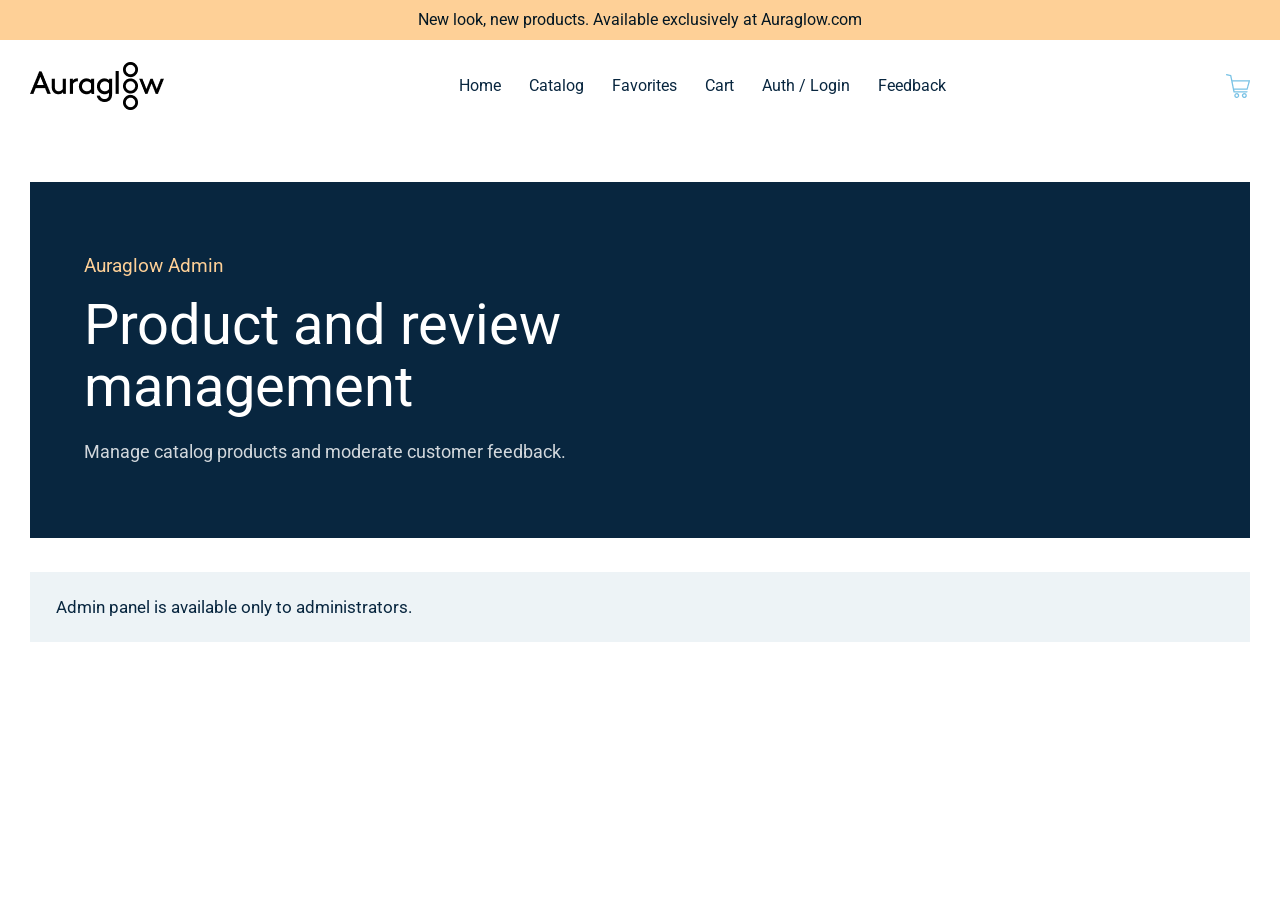
==== lab3/desktop/admin.html @ 8abba8d0 "feat: add auth, feedback and admin panel" ====
<!doctype html>
<html lang="en">
  <head>
    <meta charset="UTF-8" />
    <meta name="viewport" content="width=device-width, initial-scale=1.0" />
    <title>Auraglow Admin</title>
    <link
      href="https://fonts.googleapis.com/css2?family=Roboto:wght@100;300;400;500&display=swap"
      rel="stylesheet"
    />
    <link rel="stylesheet" href="css/style.css" />
    <link rel="stylesheet" href="css/catalog.css" />
    <script src="js/session.js" defer></script>
    <script src="js/admin.js" defer></script>
  </head>

  <body>
    <div class="catalog-page">
      <div class="catalog-top">
        <p class="catalog-top__text">
          New look, new products. Available exclusively at Auraglow.com
        </p>
      </div>

      <header class="catalog-header">
        <a
          href="index.html"
          class="catalog-header__logo"
          aria-label="Auraglow home"
        >
          <img
            src="../assets/images/logo.png"
            alt="Auraglow"
            class="catalog-header__logo-text"
          />
          <img
            src="../assets/images/logo-icon.png"
            alt=""
            class="catalog-header__logo-icon"
          />
        </a>

        <nav class="catalog-nav" aria-label="Main navigation">
          <a href="index.html" class="catalog-nav__link">Home</a>
          <a href="catalog.html" class="catalog-nav__link">Catalog</a>
          <a href="favorites.html" class="catalog-nav__link">Favorites</a>
          <a href="cart.html" class="catalog-nav__link">Cart</a>
          <a href="auth.html" class="catalog-nav__link" data-auth-link
            >Auth / Login</a
          >
          <a href="feedback.html" class="catalog-nav__link">Feedback</a>
          <a href="admin.html" class="catalog-nav__link" data-admin-link hidden
            >Admin</a
          >
          <button
            class="catalog-nav__link catalog-nav__button"
            type="button"
            data-logout-button
            hidden
          >
            Logout
          </button>
        </nav>

        <a href="cart.html" class="catalog-header__cart" aria-label="Cart">
          <img src="../assets/images/cart-icon.png" alt="" />
        </a>
      </header>

      <main class="catalog-main">
        <section class="catalog-hero">
          <p class="catalog-hero__subtitle">Auraglow Admin</p>
          <h1 class="catalog-hero__title">Product and review management</h1>
          <p class="catalog-hero__text">
            Manage catalog products and moderate customer feedback.
          </p>
        </section>

        <section
          class="auth-status"
          id="adminAccessMessage"
          aria-live="polite"
        ></section>

        <div id="adminContent" hidden>
          <section class="forms-layout" aria-label="Product management">
            <form class="form-panel" id="addProductForm" novalidate>
              <div class="form-panel__header">
                <p class="catalog-hero__subtitle">Products</p>
                <h2 class="form-panel__title">Add product</h2>
              </div>

              <div class="form-grid">
                <label class="form-field form-field--required">
                  <span>Title</span>
                  <input id="addTitle" type="text" />
                  <small class="form-error" data-error-for="addTitle"></small>
                </label>
                <label class="form-field form-field--required">
                  <span>Category</span>
                  <input id="addCategory" type="text" />
                  <small
                    class="form-error"
                    data-error-for="addCategory"
                  ></small>
                </label>
                <label class="form-field form-field--required">
                  <span>Price</span>
                  <input id="addPrice" type="number" min="1" step="1" />
                  <small class="form-error" data-error-for="addPrice"></small>
                </label>
                <label class="form-field form-field--required">
                  <span>Rating</span>
                  <input
                    id="addRating"
                    type="number"
                    min="0"
                    max="5"
                    step="0.1"
                  />
                  <small class="form-error" data-error-for="addRating"></small>
                </label>
              </div>

              <label class="form-field form-field--required">
                <span>Image path</span>
                <input
                  id="addImage"
                  type="text"
                  placeholder="../assets/product/product-kit.png"
                />
                <small class="form-error" data-error-for="addImage"></small>
              </label>

              <label class="form-field form-field--required">
                <span>Description</span>
                <textarea id="addDescription" rows="4"></textarea>
                <small
                  class="form-error"
                  data-error-for="addDescription"
                ></small>
              </label>

              <div class="inline-options">
                <label
                  ><input id="addInStock" type="checkbox" checked /> In
                  stock</label
                >
                <label
                  ><input id="addIsPopular" type="checkbox" /> Popular</label
                >
              </div>

              <button
                class="catalog-card__button form-submit"
                id="addProductButton"
                type="submit"
                disabled
              >
                Add product
              </button>
              <p
                class="form-message"
                id="addProductMessage"
                aria-live="polite"
              ></p>
            </form>

            <form class="form-panel" id="editProductForm" novalidate>
              <div class="form-panel__header">
                <p class="catalog-hero__subtitle">Products</p>
                <h2 class="form-panel__title">Edit product</h2>
              </div>

              <label class="form-field form-field--required">
                <span>Product</span>
                <select id="editProductSelect">
                  <option value="">Choose product</option>
                </select>
                <small
                  class="form-error"
                  data-error-for="editProductSelect"
                ></small>
              </label>

              <div class="form-grid">
                <label class="form-field form-field--required">
                  <span>Title</span>
                  <input id="editTitle" type="text" />
                  <small class="form-error" data-error-for="editTitle"></small>
                </label>
                <label class="form-field form-field--required">
                  <span>Category</span>
                  <input id="editCategory" type="text" />
                  <small
                    class="form-error"
                    data-error-for="editCategory"
                  ></small>
                </label>
                <label class="form-field form-field--required">
                  <span>Price</span>
                  <input id="editPrice" type="number" min="1" step="1" />
                  <small class="form-error" data-error-for="editPrice"></small>
                </label>
                <label class="form-field form-field--required">
                  <span>Rating</span>
                  <input
                    id="editRating"
                    type="number"
                    min="0"
                    max="5"
                    step="0.1"
                  />
                  <small class="form-error" data-error-for="editRating"></small>
                </label>
              </div>

              <label class="form-field form-field--required">
                <span>Image path</span>
                <input id="editImage" type="text" />
                <small class="form-error" data-error-for="editImage"></small>
              </label>

              <label class="form-field form-field--required">
                <span>Description</span>
                <textarea id="editDescription" rows="4"></textarea>
                <small
                  class="form-error"
                  data-error-for="editDescription"
                ></small>
              </label>

              <div class="inline-options">
                <label
                  ><input id="editInStock" type="checkbox" /> In stock</label
                >
                <label
                  ><input id="editIsPopular" type="checkbox" /> Popular</label
                >
              </div>

              <button
                class="catalog-card__button form-submit"
                id="editProductButton"
                type="submit"
                disabled
              >
                Save product
              </button>
              <p
                class="form-message"
                id="editProductMessage"
                aria-live="polite"
              ></p>
            </form>
          </section>

          <section class="forms-layout forms-layout--single">
            <form class="form-panel" id="deleteProductForm" novalidate>
              <div class="form-panel__header">
                <p class="catalog-hero__subtitle">Products</p>
                <h2 class="form-panel__title">Delete product</h2>
              </div>

              <label class="form-field form-field--required">
                <span>Product</span>
                <select id="deleteProductSelect">
                  <option value="">Choose product</option>
                </select>
                <small
                  class="form-error"
                  data-error-for="deleteProductSelect"
                ></small>
              </label>

              <button
                class="catalog-card__button form-submit"
                id="deleteProductButton"
                type="submit"
                disabled
              >
                Delete product
              </button>
              <p
                class="form-message"
                id="deleteProductMessage"
                aria-live="polite"
              ></p>
            </form>

            <section class="form-panel" aria-label="Review moderation">
              <div class="form-panel__header">
                <p class="catalog-hero__subtitle">Feedback</p>
                <h2 class="form-panel__title">Moderate reviews</h2>
              </div>

              <div class="form-grid">
                <label class="form-field">
                  <span>By product</span>
                  <select id="reviewProductFilter">
                    <option value="">All products</option>
                  </select>
                </label>
                <label class="form-field">
                  <span>By user</span>
                  <select id="reviewUserFilter">
                    <option value="">All users</option>
                  </select>
                </label>
              </div>

              <div class="review-list" id="adminReviewList"></div>
            </section>
          </section>
        </div>
      </main>
    </div>
  </body>
</html>
---- lab3/desktop/css/style.css ----
*,
*::before,
*::after {
  margin: 0;
  padding: 0;
  box-sizing: border-box;
}

body {
  background-color: #ffffff;
  font-family: "Roboto", Arial, sans-serif;
}

img {
  display: block;
  max-width: 100%;
}

a {
  text-decoration: none;
  color: inherit;
}

@keyframes fade-in-up {
  from {
    opacity: 0;
    transform: translateY(calc(var(--animation-base-y, 0px) + 18px));
  }

  to {
    opacity: 1;
    transform: translateY(var(--animation-base-y, 0px));
  }
}

@keyframes float {
  0% {
    transform: translateY(0);
  }

  50% {
    transform: translateY(-6px);
  }

  100% {
    transform: translateY(0);
  }
}

@keyframes pulse {
  0% {
    transform: translateY(35px) scale(1);
  }

  50% {
    transform: translateY(35px) scale(1.04);
  }

  100% {
    transform: translateY(35px) scale(1);
  }
}

@keyframes shine {
  0% {
    left: -80px;
  }

  100% {
    left: 100%;
  }
}

@keyframes review-float {
  0% {
    transform: translate(-44px, 8px);
  }

  50% {
    transform: translate(-44px, 0);
  }

  100% {
    transform: translate(-44px, 8px);
  }
}

button {
  border: none;
  background: none;
  font: inherit;
  cursor: pointer;
}

.page {
  width: 1440px;
  margin: 0 auto;
}

/* Верхняя плашка */
.top-banner {
  height: 40px;
  background-color: #fed097;

  display: grid;
  grid-template-columns: 1fr 460px 1fr;
  align-items: center;
}

.top-banner__text {
  grid-column: 2;

  width: 460px;
  font-size: 16px;
  line-height: 24px;
  text-align: center;
  color: #031622;
}

.top-banner__close {
  grid-column: 3;
  justify-self: end;

  width: 10px;
  height: 10px;
  margin-right: 18px;

  display: flex;
  align-items: center;
  justify-content: center;
}

.top-banner__close img {
  width: 10px;
  height: 10px;
}

.hero-area {
  width: 1440px;
  height: 711px;
  background-image: url("../../assets/images/hero-bg.jpg");
  background-repeat: no-repeat;
  background-size: 1440px auto;
  background-position: center -47px;
  color: #ffffff;
  overflow: hidden;
}

.header {
  width: 1440px;
  height: 68px;
}

.header__row {
  height: 68px;
  padding: 14px 22px 0 50px;

  display: grid;
  grid-template-columns: 134px 1fr 24px;
  align-items: center;
}

.header__logo {
  margin-left: 20px;
  margin-top: -2px;
  width: 149px;
  height: 48px;

  display: grid;
  grid-template-columns: 134px 15px;
  align-items: center;

  transition:
    transform 0.3s ease,
    filter 0.3s ease;
}

.header__logo-text {
  width: 134px;
  height: 31px;
  object-fit: contain;
}

.header__logo-icon {
  width: 15px;
  height: 48px;
  object-fit: contain;
  margin-left: -41px;
}

.nav {
  display: flex;
  align-items: center;
  gap: 24px;

  margin-top: -11px;
  margin-left: 180px;
}

.nav__link {
  position: relative;

  font-family: Arial, sans-serif;
  font-size: 16px;
  line-height: 16px;
  font-weight: 300;
  color: #ffffff;
  white-space: nowrap;

  transition: opacity 0.3s ease;
}

.nav__button {
  padding: 0;
  background: none;
}

.nav__link::after {
  content: "";
  position: absolute;
  right: 0;
  bottom: -7px;
  left: 0;
  height: 1px;
  background-color: currentColor;
  transform: scaleX(0);
  transform-origin: left;
  transition: transform 0.3s ease;
}

.cart {
  justify-self: end;

  width: 24px;
  height: 24px;

  display: flex;
  align-items: center;
  justify-content: center;

  margin-top: -11px;
  margin-right: 59px;

  transition:
    transform 0.3s ease,
    opacity 0.3s ease;
}

.cart img {
  width: 24px;
  height: 24px;
  object-fit: contain;
  display: block;
}

.main {
  width: 1440px;
}

.hero {
  height: 684px;
  padding: 0 50px 55px 50px;

  display: flex;
  align-items: flex-end;
}

.hero__content {
  display: flex;
  flex-direction: column;
  align-items: flex-start;

  width: 418px;
  margin-left: 20px;
  margin-bottom: 70px;
}

.hero__title {
  font-family: "Roboto", sans-serif;
  width: 423px;
  font-size: 83px;
  line-height: 80px;
  font-weight: 400;
  letter-spacing: 0;
  color: #ffffff;
  transform: translateY(2px);
  margin-bottom: 0;

  --animation-base-y: 2px;

  animation: fade-in-up 0.7s ease both;
}

.hero__button {
  display: inline-flex;
  align-items: center;
  justify-content: center;

  width: 170px;
  height: 54px;
  margin-top: 30px;
  transform: translateY(35px);
  padding: 0;

  border-radius: 27px;
  background-color: #225b93;

  font-size: 16px;
  line-height: 24px;
  font-weight: 300;
  color: #ffffff;

  transition:
    transform 0.3s ease,
    background-color 0.3s ease,
    box-shadow 0.3s ease,
    filter 0.3s ease;

  animation: pulse 1s ease-in-out infinite;
}

/* О компании, синий фон */
.about {
  width: 1440px;
  height: 519px;
  background-color: #08263f;
  padding-top: 141px;
}

.about__content {
  width: 850px;
  margin: 0 auto;
  text-align: center;
}

.about__subtitle {
  margin: 0 auto 11px;
  text-align: center;

  font-family: "Roboto", sans-serif;
  font-size: 19px;
  line-height: 30px;
  font-weight: 300;
  color: #fed097;

  transform: translateY(-1px);
}

/* Основной белый текст */
.about__title {
  width: 831px;
  margin: 0 auto;

  font-family: "Roboto", sans-serif;
  font-size: 36px;
  line-height: 46px;
  font-weight: 400;
  letter-spacing: 0;
  color: #ffffff;

  transform: translateY(19px);

  --animation-base-y: 19px;

  animation: fade-in-up 0.75s ease 0.12s both;
}

/* Блок преимуществ */
.promises {
  width: 1440px;
  height: 432px;
  margin: 0 auto;
  background-color: #edf3f6;

  display: grid;
  grid-template-columns: 70px 1300px 70px;
  grid-template-rows: 71px 40px 47px 232px 42px;
}

.promises__title {
  grid-column: 2;
  grid-row: 2;
  justify-self: center;
  align-self: start;

  width: 325px;
  height: 40px;
  margin: 0;

  font-family: "Roboto", sans-serif;
  font-size: 36px;
  line-height: 40px;
  font-weight: 400;
  text-align: center;
  color: #031622;

  transform: translateY(-1px);
}

.promises__grid {
  grid-column: 2;
  grid-row: 4;

  width: 1300px;
  height: 232px;

  display: grid;
  grid-template-columns: repeat(4, 310px);
  column-gap: 15px;
}

.promises__card {
  width: 310px;
  height: 232px;

  display: grid;
  grid-template-columns: 15.5px 279px 15.5px;
  grid-template-rows: 38px 24px 26px 20px 72px 52px;

  text-align: center;

  transition:
    transform 0.3s ease,
    box-shadow 0.3s ease;
}

.promises__icon-box,
.promises__card-title,
.promises__card-text {
  grid-column: 2;
  justify-self: center;
  align-self: start;
}

.promises__icon-box {
  grid-row: 1;

  width: 279px;
  height: 38px;

  display: grid;
  place-items: center;

  transform: translateY(-4px);
}

.promises__icon {
  display: block;
  object-fit: contain;

  transition: transform 0.3s ease;
  animation: float 2s ease-in-out infinite;
}

.promises__icon--smile {
  width: 45px;
  height: 38px;
}

.promises__icon--shield {
  width: 32px;
  height: 35px;
}

.promises__icon--tooth {
  width: 25px;
  height: 34px;
}

.promises__icon--star {
  width: 36px;
  height: 33px;
}

/* Заголовок карточки */
.promises__card-title {
  grid-row: 3;

  width: 279px;
  margin: 0;

  font-family: "Roboto", sans-serif;
  font-size: 24px;
  line-height: 26px;
  font-weight: 400;
  text-align: center;
  color: #031622;

  transform: translateY(-10px);
}

/* Текст карточки */
.promises__card-text {
  grid-row: 5;

  width: 279px;
  margin: 0;

  font-family: "Roboto", sans-serif;
  font-size: 16px;
  line-height: 24px;
  font-weight: 400;
  text-align: center;
  color: #031622;

  transform: translateY(2px);
}

.products {
  width: 1440px;
  margin: 5px auto 0;
  padding: 84px 70px 180px;
  box-sizing: border-box;

  background-color: #ffffff;
}

.products__container {
  width: 1300px;
  margin: 0 auto;

  display: flex;
  flex-direction: column;
  align-items: center;
}

.products__subtitle {
  margin: 13px 0 40px;

  font-family: "Roboto", sans-serif;
  font-size: 19px;
  line-height: 24px;
  font-weight: 400;
  color: #225b93;
  text-align: center;
}

.products__title {
  margin: 0;

  font-family: "Roboto", sans-serif;
  font-size: 36px;
  line-height: 40px;
  font-weight: 400;
  color: #031622;
  text-align: center;
}

.products__grid {
  width: 1300px;
  margin-top: 48px;

  display: grid;
  grid-template-columns: 427px 446px 427px;
  grid-template-rows: 500px 500px;
  row-gap: 80px;
}

.products__promo {
  position: relative;
  isolation: isolate;
  overflow: hidden;

  display: flex;
  flex-direction: column;
  align-items: center;
  justify-content: flex-end;

  padding: 30px 69px 69px;
  box-sizing: border-box;

  background-repeat: no-repeat;
  background-position: center;
  background-size: cover;
}

.products__promo::before {
  content: "";
  position: absolute;
  inset: 0;
  z-index: 0;
  background-color: rgba(3, 22, 34, 0.18);
  opacity: 0;
  transition: opacity 0.35s ease;
}

.products__promo--whitening {
  grid-column: 1;
  grid-row: 1;

  gap: 50px;

  background-image: url("../../assets/product/product-whitening.png");
}

.products__promo--accessories {
  grid-column: 3;
  grid-row: 2;

  gap: 43px;
  padding-bottom: 82px;

  background-image: url("../../assets/product/product-accessories.png");
}

.products__promo-title {
  position: relative;
  z-index: 1;

  margin: 0;

  color: #ffffff;
  text-align: center;
  font-family: "Roboto", sans-serif;
  font-size: 45px;
  font-style: normal;
  font-weight: 400;
  line-height: 50px;
}

.products__promo--whitening .products__promo-title {
  transform: translateY(-78px) translateX(10px);
}

.products__promo--accessories .products__promo-title {
  transform: translateY(-50px) translateX(-10px);
}

.products__promo-button {
  position: relative;
  z-index: 1;

  display: inline-flex;
  align-items: center;
  justify-content: center;

  width: 170px;
  height: 54px;

  border-radius: 27px;
  background-color: #225b93;

  font-family: "Roboto", sans-serif;
  font-size: 16px;
  line-height: 24px;
  font-weight: 400;
  color: #ffffff;

  transition:
    background-color 0.3s ease,
    box-shadow 0.3s ease,
    filter 0.3s ease;
}

.products__promo--whitening .products__promo-button {
  transform: translateY(-78px) translateX(10px);
}

.products__promo--accessories .products__promo-button {
  transform: translateY(-41px) translateX(-10px);
}

.products__card {
  overflow: hidden;
  background-color: #edf3f6;

  display: grid;
  grid-template-columns: 1fr;
  grid-template-rows: 1fr;

  transition:
    transform 0.3s ease,
    box-shadow 0.3s ease;
}

.products__card--kit {
  grid-column: 2 / 4;
  grid-row: 1;
}

.products__card--gel {
  grid-column: 1 / 3;
  grid-row: 2;
}

.products__card-info,
.products__card-image,
.products__card-button {
  grid-column: 1;
  grid-row: 1;
}

.products__card-info {
  justify-self: start;
  align-self: start;

  z-index: 3;
}

.products__card--kit .products__card-info {
  margin-top: 69px;
  margin-left: 48px;
}

.products__card--gel .products__card-info {
  margin-top: 65px;
  margin-left: 48px;
}

.products__card-title {
  margin: 0 0 8px;

  font-family: "Roboto", sans-serif;
  font-size: 24px;
  line-height: 28px;
  font-weight: 400;
  color: #031622;
}

.products__card-price {
  color: rgba(8, 38, 63, 0.6);
  font-family: "Roboto", sans-serif;
  font-size: 18px;
  font-style: normal;
  font-weight: 400;
  line-height: 20.7px;
}

.products__card-image {
  justify-self: start;
  align-self: start;

  object-fit: contain;
  z-index: 1;

  transition: transform 0.35s ease;
}

.products__card-image--kit {
  width: 476px;
  height: 412px;

  margin-top: 34px;
  margin-left: 218px;
}

.products__card-image--gel {
  width: 504px;
  height: 437px;

  margin-left: 175px;
  transform: translateY(-16px);
}

.products__card-button {
  justify-self: start;
  align-self: end;

  display: inline-flex;
  align-items: center;
  justify-content: center;

  width: 775px;
  height: 54px;

  border-radius: 27px;
  background-color: #225b93;

  font-family: "Roboto", sans-serif;
  font-size: 16px;
  line-height: 24px;
  font-weight: 400;
  color: #ffffff;

  z-index: 2;

  transition:
    background-color 0.3s ease,
    box-shadow 0.3s ease,
    filter 0.3s ease;

  position: relative;
  overflow: hidden;

  text-shadow: 0 2px 4px rgba(0, 0, 0, 0.35);
}

.products__card-button::before {
  content: "";
  position: absolute;
  top: 0;
  left: -80px;

  width: 50px;
  height: 100%;

  background: linear-gradient(
    120deg,
    transparent,
    rgba(255, 255, 255, 0.6),
    transparent
  );

  transform: skewX(-20deg);
}

.products__card--kit .products__card-button {
  margin-left: 49px;
  margin-bottom: 47px;
}

.products__card--gel .products__card-button {
  margin-left: 48px;
  margin-bottom: 45px;
}

/* Отзывы */
.testimonial {
  width: 1440px;
  height: 600px;
  margin: 0 auto;

  background-color: #edf3f6;

  display: grid;
  grid-template-columns: 1fr 848px 1fr;
  grid-template-rows: 122px 44px 32px 160px 254px;
}

.testimonial__content {
  grid-column: 2;
  grid-row: 2 / 5;

  display: grid;
  grid-template-columns: 848px;
  grid-template-rows: 44px 32px 160px;
  justify-items: center;
}

.testimonial__icon {
  grid-row: 1;

  width: 33px;
  height: 44px;
  object-fit: contain;
}

.testimonial__text {
  grid-row: 3;

  width: 848px;
  margin: 0;

  font-family: "Roboto", sans-serif;
  font-size: 36px;
  line-height: 40px;
  font-weight: 400;
  letter-spacing: 0;
  text-align: center;
  color: #031622;

  --animation-base-y: 0px;

  animation: fade-in-up 0.75s ease 0.2s both;
}

/* Отзывы покупателей */
.reviews {
  width: 1440px;
  height: 1094px;
  margin: 0 auto;
  background-color: #08263f;
}

.reviews__content {
  width: 1440px;
  height: 1094px;

  display: grid;
  grid-template-columns: 1fr;
  grid-template-rows: 128px 20px 25px 40px 102px 580px 199px;
  justify-items: center;
}

.reviews__subtitle {
  grid-row: 2;
  margin: 0;

  font-family: "Roboto", sans-serif;
  font-size: 18px;
  line-height: 2px;
  font-weight: 400;
  text-align: center;
  color: #fed09f;
}

.reviews__title {
  grid-row: 4;
  margin: 0;
  transform: translateY(4px);

  font-family: "Roboto", sans-serif;
  font-size: 36px;
  line-height: 40px;
  font-weight: 400;
  text-align: center;
  color: #ffffff;
}

.reviews__image {
  grid-row: 6;

  width: 1407px;
  height: 580px;

  background-image: url("../../assets/images/Customer-Reviews.png");
  background-repeat: no-repeat;
  background-size: 1407px 580px;
  background-position: center;

  display: grid;
  place-items: center;
}

.reviews__card {
  width: 404px;
  height: 435px;
  padding: 64px 40px 48px 48px;

  background-color: #ffffff;
  box-sizing: border-box;

  display: flex;
  flex-direction: column;
  justify-content: space-between;

  text-align: left;

  transform: translate(-44px, 8px);

  transition:
    transform 0.3s ease,
    box-shadow 0.3s ease;
}

.reviews__card-text {
  width: 282px;
  margin: 0;

  font-family: "Roboto", sans-serif;
  font-size: 20px;
  line-height: 1.28;
  font-weight: 500;
  color: #08263f;

  transform: translate(0, -16px);
}

.reviews__author {
  margin: 0;

  font-family: "Roboto", sans-serif;
  font-size: 18px;
  line-height: 22px;
  font-weight: 700;
  color: #08263f;

  transform: translateY(-6px);
}

/*Последний блок м докозательствами */
.proof {
  width: 1440px;
  height: 1570px;
  margin: 0 auto;
  background-color: #ffffff;
  display: grid;
  grid-template-columns: 1fr;
  grid-template-rows: 95px 620px 120px 650px 85px;
}

.proof__item {
  display: grid;
  grid-template-columns: 1fr;
  grid-template-rows: 1fr;
}

.proof__item--whiten {
  grid-row: 2;
  width: 1000px;
  height: 620px;
  margin-left: 220px;
  transform: translate(-6px, 0);
}

.proof__item--guarantee {
  grid-row: 4;
  width: 1000px;
  height: 650px;
  margin-left: 220px;
  transform: translate(-9px, 0);
}

.proof__image,
.proof__card {
  grid-column: 1;
  grid-row: 1;
}

.proof__image {
  display: block;
  width: 850px;
  height: 620px;
  object-fit: cover;
}

.proof__image--whiten {
  justify-self: start;
  align-self: start;
  transform: translate(-34px, 0);
}

.proof__image--guarantee {
  justify-self: end;
  align-self: start;
  transform: translate(38px, 30px);
}

.proof__card {
  width: 418px;
  height: 480px;
  box-sizing: border-box;
  display: flex;
  flex-direction: column;
  align-items: flex-start;
}

.proof__card--whiten {
  justify-self: end;
  align-self: start;
  margin-top: 70px;
  padding: 111px 40px 46px 49px;
  background-color: #edf3f6;
  transform: translate(48px, 17px);
}

.proof__card--guarantee {
  justify-self: start;
  align-self: start;
  margin-top: 84px;
  padding: 116px 50px 46px 52px;
  background-color: #fff1d8;
  transform: translate(-29px, 21px);
}

.proof__title {
  margin: 0;
  color: #031622;
  font-family: Roboto, Arial, sans-serif;
  font-size: 36px;
  font-style: normal;
  font-weight: 400;
  line-height: 40px;
}

.proof__text {
  width: 310px;
  max-width: 310px;
  margin: 0;
  color: #031622;
  font-family: Roboto, Arial, sans-serif;
  font-size: 16px;
  font-style: normal;
  font-weight: 400;
  line-height: 24px;
}

.proof__card--whiten .proof__title {
  margin-bottom: 42px;
  transform: translate(2px, -13px);
}

.proof__card--guarantee .proof__title {
  margin-bottom: 42px;
  transform: translate(2px, -20px);
}

.proof__card--guarantee .proof__text {
  transform: translate(2px, -8px);
}

.proof__button {
  width: 170px;
  height: 54px;
  margin-top: auto;

  display: inline-flex;
  align-items: center;
  justify-content: center;

  border: 1px solid #031622;
  border-radius: 25px;
  color: #031622;
  font-family: Roboto, Arial, sans-serif;
  font-size: 16px;
  font-weight: 400;
  line-height: 24px;

  background-color: transparent;

  cursor: pointer;

  transition:
    background-color 0.3s ease,
    color 0.3s ease;
}

.proof__card--whiten .proof__button {
  transform: translate(0, 29px);
}

.proof__card--guarantee .proof__button {
  transform: translate(0, 26px);
}

.hero__button,
.products__promo-button,
.products__card-button {
  cursor: pointer;
}

/* Анимации */
@media (hover: hover) and (pointer: fine) {
  .header__logo:hover {
    transform: scale(1.1);
    filter: brightness(2);
  }

  .nav__link:hover {
    opacity: 0.54;
  }

  .nav__link:hover::after {
    transform: scaleX(1);
  }

  .cart:hover {
    opacity: 1;
    transform: translateY(-2px) scale(1.04) rotate(360deg);
  }

  .hero__button:hover {
    background-color: #40469a;
    box-shadow: 0 8px 18px rgba(0, 0, 0, 0.24);
    filter: brightness(1.01);
    transform: translateY(30px) scale(1.03);
  }

  .promises__card:hover {
    transform: translateY(-6px);
    box-shadow: 0 10px 24px rgba(27, 215, 27, 0.08);
  }

  .products__card:hover {
    transform: translateY(-6px) rotateX(2deg) rotateY(-2deg);
    box-shadow: 0 14px 28px rgba(3, 22, 34, 0.1);
  }

  .products__card:hover .products__card-image {
    transform: scale(1.03);
  }

  .products__card:hover .products__card-image--gel {
    transform: translateY(-16px) scale(1.03);
  }

  .products__promo:hover::before {
    opacity: 1;
  }

  .products__promo-button:hover,
  .products__card-button:hover {
    background-color: #1a4a78;
    box-shadow: 0 6px 16px rgba(3, 22, 34, 0.2);
    filter: brightness(1.06);
  }

  .reviews__card:hover {
    transform: translate(-44px, 2px);
    box-shadow: 0 16px 34px rgba(3, 22, 34, 0.2);
  }

  .site-footer__list a:hover {
    color: #fed097;
  }

  .site-footer__social-link:hover {
    opacity: 0.85;
    transform: rotate(-50deg) scale(1.05);
  }

  .proof__button:hover {
    background-color: #031622;
    color: #ffffff;
  }

  .site-footer__subscribe-button:hover {
    background-color: #ffffff;
    color: #08263f;
  }

  .site-footer__logo:hover .site-footer__logo-image {
    transform: scale(1.02) skewX(-6deg);
    filter: drop-shadow(0 0 12px rgba(254, 208, 151, 0.75)) brightness(1.2);
  }
  .products__card-button:hover::before {
    animation: shine 0.7s ease;
  }
}

.site-footer__list a:focus-visible,
.site-footer__subscribe-button:focus-visible,
.site-footer__social-link:focus-visible {
  outline: 2px solid #f97aec;
  outline-offset: 4px;
}

.site-footer {
  width: 1440px;
  height: 582px;
  margin: 0 auto;
  box-sizing: border-box;
  background-color: #08263f;
  color: #ffffff;

  padding: 74px 70px 60px;
}

.site-footer__inner {
  width: 1300px;
  height: 422px;

  display: grid;
  grid-template-columns: 134px 95px 213px 70px 101px 80px 140px 75px 314px;
  grid-template-rows: 352px 70px;
}

.site-footer__logo {
  grid-column: 1;
  grid-row: 1;
  width: 134px;
  height: 31px;
  display: block;
}

.site-footer__logo-image {
  width: 134px;
  height: 31px;
  display: block;
  object-fit: contain;

  transition:
    transform 0.4s ease,
    filter 0.4s ease;
}

.site-footer__nav {
  grid-row: 1;
  display: flex;
  flex-direction: column;
  align-items: flex-start;

  transform: translateX(23px);
}

.site-footer__nav--products {
  grid-column: 3;
  width: 213px;
}

.site-footer__nav--company {
  grid-column: 5;
  width: 101px;
}

.site-footer__nav--support {
  grid-column: 7;
  width: 140px;
}

.site-footer__title {
  margin: 0 0 40px;
  font-family: "Roboto", Arial, sans-serif;
  font-size: 16px;
  line-height: 18.4px;
  font-weight: 400;
  color: #fed097;
}

.site-footer__list {
  margin: 0;
  padding: 0;
  list-style: none;

  display: flex;
  flex-direction: column;
  gap: 16px;
}

.site-footer__list a {
  font-family: "Roboto", Arial, sans-serif;
  font-size: 16px;
  line-height: 18.4px;
  font-weight: 400;
  color: #ffffff;
  text-decoration: none;
  white-space: nowrap;

  transition: color 0.3s ease;
}

.site-footer__subscribe {
  grid-column: 9;
  grid-row: 1;
  width: 314px;

  display: flex;
  flex-direction: column;
  align-items: flex-start;

  transform: translate(80px, -10px);
}

.site-footer__subscribe-text {
  width: 314px;
  margin: 0;

  font-family: "Roboto", Arial, sans-serif;
  font-size: 16px;
  line-height: 18.4px;
  font-weight: 400;
  color: #ffffff;
  white-space: nowrap;
}

.site-footer__subscribe-line {
  width: 314px;
  height: 1px;
  margin-top: 58px;
  background-color: rgba(255, 255, 255, 0.75);
}

.site-footer__subscribe-button {
  width: 170px;
  height: 54px;
  margin-top: 39px;

  display: inline-flex;
  align-items: center;
  justify-content: center;

  border: 1px solid #ffffff;
  border-radius: 27px;
  background-color: transparent;

  font-family: "Roboto", Arial, sans-serif;
  font-size: 16px;
  line-height: 24px;
  font-weight: 400;
  color: #ffffff;

  cursor: pointer;

  transition:
    background-color 0.3s ease,
    color 0.3s ease;
}

.site-footer__socials {
  margin-top: 50px;

  display: flex;
  align-items: center;
  gap: 24px;
}

.site-footer__social-link {
  width: 44px;
  height: 44px;

  display: flex;
  align-items: center;
  justify-content: center;

  color: #ffffff;
  text-decoration: none;

  transition:
    transform 0.3s ease,
    opacity 0.3s ease;
}

.site-footer__social-icon {
  width: 44px;
  height: 44px;
  display: block;
  object-fit: contain;
}

.site-footer__copyright {
  grid-column: 1;
  grid-row: 2;
  align-self: end;

  width: 124px;
  height: 19px;
  margin: 0;

  font-family: "Roboto", Arial, sans-serif;
  font-size: 16px;
  line-height: 18.4px;
  font-weight: 400;
  color: #ffffff;
}
---- lab3/desktop/css/catalog.css ----
.catalog-page {
  width: 100%;
  min-height: 100vh;
  background-color: #ffffff;
  color: #08263f;
}

.catalog-top {
  min-height: 40px;
  padding: 8px 20px;
  background-color: #fed097;
  display: flex;
  align-items: center;
  justify-content: center;
}

.catalog-top__text {
  font-size: 16px;
  line-height: 24px;
  text-align: center;
  color: #031622;
}

.catalog-header {
  max-width: 1300px;
  margin: 0 auto;
  padding: 22px 30px;
  display: flex;
  align-items: center;
  justify-content: space-between;
  gap: 28px;
}

.catalog-header__logo {
  width: 149px;
  height: 48px;
  display: grid;
  grid-template-columns: 134px 15px;
  align-items: center;
  flex-shrink: 0;
  text-decoration: none;
}

.catalog-header__logo-text {
  grid-column: 1;
  grid-row: 1;
  width: 134px;
  height: 31px;
  display: block;
}

.catalog-header__logo-icon {
  grid-column: 2;
  grid-row: 1;
  width: 15px;
  height: 48px;
  display: block;
  margin-left: -41px;
}

.catalog-nav {
  display: flex;
  align-items: center;
  justify-content: center;
  gap: 28px;
  color: #08263f;
}

.catalog-nav__link {
  position: relative;
  font-size: 16px;
  line-height: 20px;
  color: #08263f;
}

.catalog-nav__button {
  padding: 0;
  background: none;
}

.catalog-nav__link::after {
  content: "";
  position: absolute;
  left: 0;
  right: 0;
  bottom: -6px;
  height: 1px;
  background-color: #225b93;
  transform: scaleX(0);
  transform-origin: left;
  transition: transform 0.3s ease;
}

.catalog-header__cart {
  width: 24px;
  height: 24px;
  display: flex;
  align-items: center;
  justify-content: center;
  filter: invert(14%) sepia(25%) saturate(1879%) hue-rotate(170deg)
    brightness(91%) contrast(97%);
}

.catalog-main {
  max-width: 1300px;
  margin: 0 auto;
  padding: 50px 30px 90px;
}

.catalog-hero {
  padding: 72px 54px;
  background-color: #08263f;
  color: #ffffff;
}

.catalog-hero__subtitle {
  margin-bottom: 16px;
  font-size: 19px;
  line-height: 24px;
  color: #fed097;
}

.catalog-hero__title {
  max-width: 740px;
  font-size: 56px;
  line-height: 62px;
  font-weight: 400;
}

.catalog-hero__text {
  max-width: 560px;
  margin-top: 20px;
  font-size: 18px;
  line-height: 28px;
  color: rgba(255, 255, 255, 0.82);
}

.catalog-controls {
  margin-top: 34px;
  padding: 26px;
  background-color: #edf3f6;
  display: grid;
  grid-template-columns: 2fr repeat(3, 1fr);
  gap: 18px;
}

.catalog-field {
  display: flex;
  flex-direction: column;
  gap: 8px;
  font-size: 15px;
  line-height: 20px;
  color: #08263f;
}

.catalog-field input,
.catalog-field select {
  width: 100%;
  height: 48px;
  padding: 0 14px;
  border: 1px solid rgba(8, 38, 63, 0.2);
  background-color: #ffffff;
  color: #08263f;
  font: inherit;
  outline: none;
}

.catalog-field input:focus,
.catalog-field select:focus {
  border-color: #225b93;
  box-shadow: 0 0 0 3px rgba(34, 91, 147, 0.15);
}

.array-methods {
  margin-top: 28px;
  padding: 26px;
  border: 1px solid rgba(8, 38, 63, 0.14);
}

.array-methods__title {
  margin-bottom: 18px;
  font-size: 28px;
  line-height: 34px;
  font-weight: 400;
}

.array-methods__buttons {
  display: flex;
  flex-wrap: wrap;
  gap: 12px;
}

.array-methods__buttons button,
.catalog-card__button,
.catalog-pagination__button,
.cart-quantity button,
.catalog-footer__subscribe button {
  min-height: 44px;
  padding: 0 22px;
  border-radius: 24px;
  background-color: #225b93;
  color: #ffffff;
  font-size: 15px;
  line-height: 20px;
  transition:
    background-color 0.3s ease,
    transform 0.3s ease,
    box-shadow 0.3s ease;
}

.array-methods__result {
  min-height: 24px;
  margin-top: 18px;
  font-size: 16px;
  line-height: 24px;
  color: #08263f;
}

.catalog-list {
  margin-top: 42px;
}

.catalog__grid {
  display: grid;
  grid-template-columns: repeat(3, minmax(0, 1fr));
  gap: 24px;
}

.catalog-card {
  min-height: 520px;
  padding: 24px;
  background-color: #edf3f6;
  display: flex;
  flex-direction: column;
  transition:
    transform 0.3s ease,
    box-shadow 0.3s ease;
}

.catalog-card__image-box {
  height: 250px;
  display: flex;
  align-items: center;
  justify-content: center;
}

.catalog-card__image {
  max-width: 100%;
  max-height: 230px;
  object-fit: contain;
  transition: transform 0.3s ease;
}

.catalog-card__meta {
  margin-top: 20px;
  display: flex;
  align-items: center;
  justify-content: space-between;
  gap: 12px;
}

.catalog-card__category,
.catalog-card__stock {
  font-size: 14px;
  line-height: 20px;
  color: #225b93;
}

.catalog-card__stock {
  color: rgba(8, 38, 63, 0.65);
}

.catalog-card__title {
  min-height: 58px;
  margin-top: 12px;
  font-size: 24px;
  line-height: 29px;
  font-weight: 400;
  color: #031622;
}

.catalog-card__description {
  margin-top: 12px;
  font-size: 16px;
  line-height: 24px;
  color: rgba(8, 38, 63, 0.78);
}

.catalog-card__bottom {
  margin-top: auto;
  padding-top: 22px;
  display: flex;
  align-items: center;
  justify-content: space-between;
  gap: 18px;
}

.catalog-card__price {
  font-size: 24px;
  line-height: 28px;
  color: #08263f;
}

.catalog-card__rating {
  margin-top: 4px;
  font-size: 15px;
  line-height: 20px;
  color: #225b93;
}

.catalog-card__button {
  flex-shrink: 0;
}

.catalog-card__actions {
  display: flex;
  flex-direction: column;
  gap: 10px;
  align-items: flex-end;
}

.catalog-empty {
  grid-column: 1 / -1;
  padding: 50px 20px;
  background-color: #edf3f6;
  text-align: center;
  font-size: 22px;
  line-height: 30px;
  color: #08263f;
}

.catalog-pagination {
  margin-top: 34px;
  display: flex;
  align-items: center;
  justify-content: center;
  gap: 18px;
}

.catalog-pagination__button:disabled,
.catalog-card__button:disabled {
  cursor: default;
  opacity: 0.55;
}

.catalog-pagination__current {
  min-width: 80px;
  text-align: center;
  font-size: 16px;
  line-height: 24px;
  color: #08263f;
}

.cart-summary {
  margin-top: 34px;
  padding: 26px;
  background-color: #edf3f6;
  display: flex;
  align-items: center;
  justify-content: space-between;
  gap: 20px;
  flex-wrap: wrap;
}

.cart-summary__total {
  font-size: 28px;
  line-height: 34px;
  color: #08263f;
}

.cart-summary__message {
  width: 100%;
  min-height: 24px;
  font-size: 16px;
  line-height: 24px;
  color: #225b93;
}

.cart-quantity {
  margin-top: 18px;
  display: flex;
  align-items: center;
  gap: 12px;
  color: #08263f;
  font-size: 16px;
  line-height: 24px;
}

.cart-quantity button {
  width: 44px;
  padding: 0;
}

.auth-status {
  margin-top: 34px;
  padding: 22px 26px;
  background-color: #edf3f6;
  color: #08263f;
  display: flex;
  align-items: center;
  justify-content: space-between;
  gap: 18px;
  flex-wrap: wrap;
}

.auth-status:empty {
  display: none;
}

.auth-status__text {
  font-size: 17px;
  line-height: 26px;
}

.forms-layout {
  margin-top: 34px;
  display: grid;
  grid-template-columns: repeat(2, minmax(0, 1fr));
  gap: 24px;
  align-items: start;
}

.forms-layout--single {
  grid-template-columns: 1fr;
}

.form-panel {
  padding: 30px;
  background-color: #edf3f6;
  color: #08263f;
}

.form-panel__header {
  margin-bottom: 24px;
}

.form-panel__title {
  margin-top: 8px;
  font-size: 32px;
  line-height: 38px;
  font-weight: 400;
  color: #031622;
}

.form-grid {
  display: grid;
  grid-template-columns: repeat(2, minmax(0, 1fr));
  gap: 18px;
}

.form-field {
  margin-bottom: 18px;
  display: flex;
  flex-direction: column;
  gap: 8px;
  font-size: 15px;
  line-height: 20px;
  color: #08263f;
}

.form-field--required > span::after,
.agreement-field.form-field--required > span::after {
  content: " *";
  color: #225b93;
}

.form-field input,
.form-field select,
.form-field textarea {
  width: 100%;
  min-height: 48px;
  padding: 12px 14px;
  border: 1px solid rgba(8, 38, 63, 0.2);
  background-color: #ffffff;
  color: #08263f;
  font: inherit;
  outline: none;
  resize: vertical;
}

.form-field input[readonly] {
  background-color: rgba(255, 255, 255, 0.62);
}

.form-field input:focus,
.form-field select:focus,
.form-field textarea:focus {
  border-color: #225b93;
  box-shadow: 0 0 0 3px rgba(34, 91, 147, 0.15);
}

.form-field .is-invalid,
.form-field input.is-invalid,
.form-field select.is-invalid,
.form-field textarea.is-invalid {
  border-color: #b94444;
}

.form-error {
  min-height: 18px;
  font-size: 13px;
  line-height: 18px;
  color: #b94444;
}

.choice-group {
  margin: 4px 0 22px;
  padding: 18px;
  border: 1px solid rgba(8, 38, 63, 0.18);
  display: flex;
  gap: 18px;
  flex-wrap: wrap;
}

.choice-group legend {
  padding: 0 8px;
  color: #225b93;
}

.choice-group label,
.inline-options label,
.agreement-field {
  display: flex;
  align-items: center;
  gap: 10px;
  color: #08263f;
}

.choice-group input,
.inline-options input,
.agreement-field input {
  width: 18px;
  height: 18px;
  flex: 0 0 auto;
  accent-color: #225b93;
}

.nickname-row {
  display: grid;
  grid-template-columns: 1fr auto;
  gap: 16px;
  align-items: start;
}

.nickname-row .catalog-card__button {
  margin-top: 28px;
}

.inline-options {
  margin: 4px 0 22px;
  display: flex;
  flex-wrap: wrap;
  gap: 18px;
}

.form-submit {
  margin-top: 4px;
}

.form-message {
  min-height: 24px;
  margin-top: 16px;
  font-size: 16px;
  line-height: 24px;
  color: #225b93;
}

.review-list {
  display: grid;
  gap: 16px;
}

.review-card {
  padding: 20px;
  background-color: #ffffff;
  border: 1px solid rgba(8, 38, 63, 0.1);
  color: #08263f;
}

.review-card--admin {
  display: flex;
  align-items: flex-start;
  justify-content: space-between;
  gap: 18px;
}

.review-card h3 {
  margin-bottom: 10px;
  font-size: 22px;
  line-height: 28px;
  font-weight: 400;
  color: #031622;
}

.review-card p {
  font-size: 16px;
  line-height: 24px;
  color: rgba(8, 38, 63, 0.78);
}

.review-card span {
  display: block;
  margin-top: 12px;
  font-size: 14px;
  line-height: 20px;
  color: #225b93;
}

.catalog-empty--compact {
  padding: 28px 18px;
  font-size: 18px;
  line-height: 26px;
}

@media (hover: hover) and (pointer: fine) {
  .catalog-nav__link:hover::after {
    transform: scaleX(1);
  }

  .array-methods__buttons button:hover,
  .catalog-card__button:hover,
  .catalog-pagination__button:hover,
  .cart-quantity button:hover {
    background-color: #1a4a78;
    transform: translateY(-2px);
    box-shadow: 0 8px 16px rgba(8, 38, 63, 0.16);
  }

  .catalog-pagination__button:disabled:hover,
  .catalog-card__button:disabled:hover {
    background-color: #225b93;
    transform: none;
    box-shadow: none;
  }

  .catalog-card:hover {
    transform: translateY(-6px);
    box-shadow: 0 14px 28px rgba(3, 22, 34, 0.1);
  }

  .catalog-card:hover .catalog-card__image {
    transform: scale(1.04);
  }

  .catalog-footer__nav a:hover {
    color: #fed097;
  }
}

@media (max-width: 780px) {
  .catalog-header {
    flex-wrap: wrap;
    justify-content: center;
    padding: 20px;
  }

  .catalog-nav {
    order: 3;
    width: 100%;
    flex-wrap: wrap;
    gap: 18px;
  }

  .catalog-main {
    padding: 34px 20px 70px;
  }

  .catalog-hero {
    padding: 52px 30px;
  }

  .catalog-hero__title {
    font-size: 42px;
    line-height: 48px;
  }

  .catalog-controls {
    grid-template-columns: repeat(2, minmax(0, 1fr));
  }

  .catalog__grid {
    grid-template-columns: repeat(2, minmax(0, 1fr));
  }

  .catalog-footer__inner {
    grid-template-columns: repeat(2, minmax(0, 1fr));
  }

  .forms-layout,
  .form-grid {
    grid-template-columns: 1fr;
  }

  .nickname-row {
    grid-template-columns: 1fr;
  }

  .nickname-row .catalog-card__button {
    margin-top: 0;
  }
}

@media (max-width: 480px) {
  .catalog-top__text {
    font-size: 14px;
    line-height: 20px;
  }

  .catalog-header__logo {
    width: 134px;
  }

  .catalog-nav {
    flex-direction: column;
  }

  .catalog-hero {
    padding: 40px 22px;
  }

  .catalog-hero__title {
    font-size: 34px;
    line-height: 40px;
  }

  .array-methods,
  .catalog-controls {
    padding: 20px;
  }

  .catalog-controls {
    grid-template-columns: 1fr;
  }

  .array-methods__buttons button {
    width: calc(50% - 6px);
    padding: 0 12px;
  }

  .catalog__grid {
    grid-template-columns: 1fr;
  }

  .catalog-card {
    min-height: 0;
  }

  .catalog-card__bottom {
    align-items: flex-start;
    flex-direction: column;
  }

  .catalog-card__actions {
    width: 100%;
    align-items: stretch;
  }

  .catalog-pagination {
    flex-wrap: wrap;
  }

  .cart-summary {
    align-items: flex-start;
    flex-direction: column;
  }

  .form-panel {
    padding: 22px;
  }

  .choice-group,
  .inline-options,
  .review-card--admin {
    flex-direction: column;
  }

  .catalog-footer__inner {
    grid-template-columns: 1fr;
  }
}
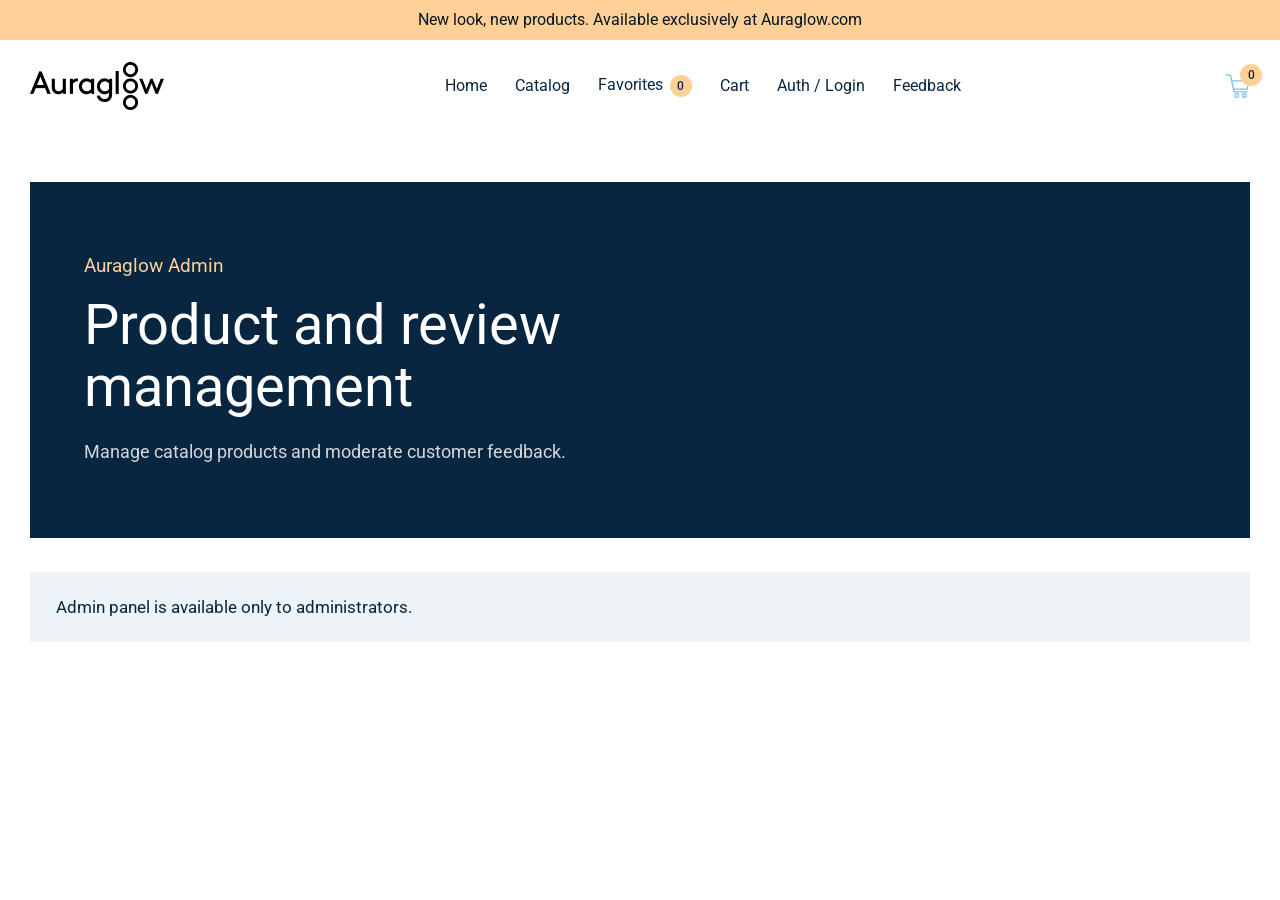
==== commit b263019f: "feat: add slider, modals, burger menu and animations" ====
--- a/lab3/desktop/admin.html
+++ b/lab3/desktop/admin.html
@@ -4,6 +4,7 @@
     <meta charset="UTF-8" />
     <meta name="viewport" content="width=device-width, initial-scale=1.0" />
     <title>Auraglow Admin</title>
+    <link rel="icon" href="../assets/images/logo-icon.png" />
     <link
       href="https://fonts.googleapis.com/css2?family=Roboto:wght@100;300;400;500&display=swap"
       rel="stylesheet"
@@ -11,6 +12,7 @@
     <link rel="stylesheet" href="css/style.css" />
     <link rel="stylesheet" href="css/catalog.css" />
     <script src="js/session.js" defer></script>
+    <script src="js/ui-effects.js" defer></script>
     <script src="js/admin.js" defer></script>
   </head>
 
--- a/lab3/desktop/css/catalog.css
+++ b/lab3/desktop/css/catalog.css
@@ -3,6 +3,14 @@
   min-height: 100vh;
   background-color: #ffffff;
   color: #08263f;
+}
+
+html {
+  scroll-behavior: smooth;
+}
+
+body.is-locked {
+  overflow: hidden;
 }
 
 .catalog-top {
@@ -92,13 +100,21 @@
 }
 
 .catalog-header__cart {
+  position: relative;
   width: 24px;
   height: 24px;
   display: flex;
   align-items: center;
   justify-content: center;
+}
+
+.catalog-header__cart img {
   filter: invert(14%) sepia(25%) saturate(1879%) hue-rotate(170deg)
     brightness(91%) contrast(97%);
+}
+
+.cart {
+  position: relative;
 }
 
 .catalog-main {
@@ -647,6 +663,784 @@
   }
 }
 
+.site-preloader {
+  position: fixed;
+  inset: 0;
+  z-index: 3000;
+  display: flex;
+  flex-direction: column;
+  align-items: center;
+  justify-content: center;
+  gap: 18px;
+  background-color: #08263f;
+  color: #ffffff;
+  opacity: 1;
+  visibility: visible;
+  transition:
+    opacity 0.45s ease,
+    visibility 0.45s ease;
+}
+
+.site-preloader.is-hidden {
+  opacity: 0;
+  visibility: hidden;
+}
+
+.site-preloader__mark {
+  display: flex;
+  align-items: center;
+  gap: 10px;
+}
+
+.site-preloader__mark span {
+  width: 16px;
+  height: 16px;
+  border-radius: 50%;
+  background-color: #fed097;
+  box-shadow: 0 0 20px rgba(254, 208, 151, 0.6);
+  animation: preloader-dot 0.9s ease-in-out infinite;
+}
+
+.site-preloader__mark span:nth-child(2) {
+  animation-delay: 0.12s;
+}
+
+.site-preloader__mark span:nth-child(3) {
+  animation-delay: 0.24s;
+}
+
+.site-preloader__text {
+  font-size: 24px;
+  line-height: 30px;
+  letter-spacing: 0;
+}
+
+@keyframes preloader-dot {
+  0%,
+  100% {
+    transform: translateY(0);
+    opacity: 0.55;
+  }
+
+  50% {
+    transform: translateY(-10px);
+    opacity: 1;
+  }
+}
+
+.burger-button {
+  display: none;
+  position: relative;
+  z-index: 2200;
+  width: 44px;
+  height: 44px;
+  border-radius: 50%;
+  border: 1px solid rgba(8, 38, 63, 0.16);
+  background-color: #ffffff;
+  align-items: center;
+  justify-content: center;
+  flex-direction: column;
+  gap: 5px;
+  box-shadow: 0 10px 24px rgba(3, 22, 34, 0.1);
+}
+
+.header__row .burger-button {
+  background-color: rgba(255, 255, 255, 0.92);
+}
+
+.burger-button span {
+  width: 20px;
+  height: 2px;
+  background-color: #08263f;
+  transition:
+    transform 0.3s ease,
+    opacity 0.3s ease;
+}
+
+.burger-button.is-active {
+  transform: rotate(180deg);
+}
+
+.burger-button.is-active span:nth-child(1) {
+  transform: translateY(7px) rotate(45deg);
+}
+
+.burger-button.is-active span:nth-child(2) {
+  opacity: 0;
+}
+
+.burger-button.is-active span:nth-child(3) {
+  transform: translateY(-7px) rotate(-45deg);
+}
+
+.menu-overlay {
+  position: fixed;
+  inset: 0;
+  z-index: 1900;
+  background-color: rgba(3, 22, 34, 0.52);
+  opacity: 0;
+  pointer-events: none;
+  transition: opacity 0.3s ease;
+}
+
+.menu-open .menu-overlay {
+  opacity: 1;
+  pointer-events: auto;
+}
+
+.auraglow-count-badge {
+  position: absolute;
+  top: -10px;
+  right: -12px;
+  min-width: 22px;
+  height: 22px;
+  padding: 0 6px;
+  border-radius: 999px;
+  background-color: #fed097;
+  color: #08263f;
+  font-size: 12px;
+  line-height: 22px;
+  font-weight: 500;
+  text-align: center;
+  filter: none;
+}
+
+.auraglow-count-badge--inline {
+  position: static;
+  display: inline-flex;
+  align-items: center;
+  justify-content: center;
+  margin-left: 7px;
+  vertical-align: middle;
+}
+
+.toast-area {
+  position: fixed;
+  right: 24px;
+  bottom: 24px;
+  z-index: 3100;
+  display: grid;
+  gap: 12px;
+  max-width: min(360px, calc(100vw - 32px));
+}
+
+.toast {
+  padding: 15px 18px;
+  border-left: 4px solid #fed097;
+  background-color: #08263f;
+  color: #ffffff;
+  box-shadow: 0 16px 30px rgba(3, 22, 34, 0.22);
+  opacity: 0;
+  transform: translateY(12px);
+  transition:
+    opacity 0.3s ease,
+    transform 0.3s ease;
+}
+
+.toast.is-visible {
+  opacity: 1;
+  transform: translateY(0);
+}
+
+.toast--success {
+  border-color: #7bd389;
+}
+
+.toast--error {
+  border-color: #e06c6c;
+}
+
+.ui-modal {
+  position: fixed;
+  inset: 0;
+  z-index: 2500;
+  display: flex;
+  align-items: center;
+  justify-content: center;
+  padding: 24px;
+  background-color: rgba(3, 22, 34, 0.58);
+  opacity: 0;
+  visibility: hidden;
+  transition:
+    opacity 0.3s ease,
+    visibility 0.3s ease;
+}
+
+.ui-modal.is-open {
+  opacity: 1;
+  visibility: visible;
+}
+
+.ui-modal__dialog {
+  position: relative;
+  width: min(920px, 100%);
+  max-height: calc(100vh - 48px);
+  overflow-y: auto;
+  background-color: #edf3f6;
+  color: #08263f;
+  box-shadow: 0 24px 54px rgba(3, 22, 34, 0.25);
+  transform: translateY(18px);
+  transition: transform 0.3s ease;
+}
+
+.ui-modal.is-open .ui-modal__dialog {
+  transform: translateY(0);
+}
+
+.ui-modal__dialog--form {
+  width: min(760px, 100%);
+}
+
+.ui-modal__close {
+  position: absolute;
+  top: 14px;
+  right: 14px;
+  z-index: 2;
+  width: 38px;
+  height: 38px;
+  border-radius: 50%;
+  background-color: #08263f;
+  color: #ffffff;
+  font-size: 18px;
+  line-height: 38px;
+}
+
+.product-modal {
+  display: grid;
+  grid-template-columns: 1fr 1fr;
+  gap: 30px;
+  padding: 34px;
+}
+
+.product-modal__image-box {
+  min-height: 360px;
+  display: flex;
+  align-items: center;
+  justify-content: center;
+  background-color: #ffffff;
+}
+
+.product-modal__image-box img {
+  max-height: 330px;
+  object-fit: contain;
+}
+
+.product-modal__content {
+  padding: 18px 10px 10px;
+}
+
+.product-modal__description {
+  margin: 20px 0;
+  font-size: 17px;
+  line-height: 27px;
+  color: rgba(8, 38, 63, 0.78);
+}
+
+.admin-modal-actions {
+  margin-top: 34px;
+  padding: 24px;
+  background-color: #edf3f6;
+  display: flex;
+  gap: 14px;
+  flex-wrap: wrap;
+}
+
+.admin-modal-actions .catalog-card__button {
+  min-width: 170px;
+}
+
+.glow-slider,
+.media-gallery,
+.store-map,
+.auraglow-stats,
+.auraglow-parallax {
+  width: 100%;
+  max-width: 1300px;
+  margin: 0 auto;
+  box-sizing: border-box;
+}
+
+.glow-slider {
+  padding: 78px 70px 70px;
+  background-color: #ffffff;
+}
+
+.glow-slider__header,
+.store-map__header,
+.media-gallery__header {
+  margin-bottom: 28px;
+  text-align: center;
+}
+
+.glow-slider__subtitle,
+.store-map__subtitle,
+.media-gallery__subtitle,
+.auraglow-stats__label {
+  margin-bottom: 12px;
+  font-size: 18px;
+  line-height: 24px;
+  color: #225b93;
+}
+
+.glow-slider__title,
+.store-map__title,
+.media-gallery__title {
+  font-size: 36px;
+  line-height: 42px;
+  font-weight: 400;
+  color: #031622;
+}
+
+.glow-slider__stage {
+  position: relative;
+  min-height: 470px;
+  overflow: hidden;
+  background-color: #edf3f6;
+}
+
+.glow-slider__slide {
+  position: absolute;
+  inset: 0;
+  display: grid;
+  grid-template-columns: 1fr 1fr;
+  align-items: center;
+  gap: 28px;
+  padding: 48px;
+  opacity: 0;
+  transform: translateX(36px);
+  transition:
+    opacity 0.45s ease,
+    transform 0.45s ease;
+}
+
+.glow-slider__slide.is-active {
+  opacity: 1;
+  transform: translateX(0);
+}
+
+.glow-slider__slide img {
+  max-height: 360px;
+  margin: 0 auto;
+  object-fit: contain;
+}
+
+.glow-slider__slide h3 {
+  font-size: 34px;
+  line-height: 40px;
+  font-weight: 400;
+  color: #031622;
+}
+
+.glow-slider__slide p {
+  margin-top: 16px;
+  font-size: 18px;
+  line-height: 28px;
+  color: rgba(8, 38, 63, 0.78);
+}
+
+.glow-slider__controls {
+  position: absolute;
+  right: 28px;
+  bottom: 28px;
+  display: flex;
+  gap: 10px;
+}
+
+.glow-slider__button,
+.media-gallery__button {
+  min-height: 44px;
+  padding: 0 20px;
+  border-radius: 24px;
+  background-color: #225b93;
+  color: #ffffff;
+  transition:
+    background-color 0.3s ease,
+    transform 0.3s ease;
+}
+
+.auraglow-stats {
+  padding: 58px 70px;
+  background-color: #08263f;
+  color: #ffffff;
+  display: grid;
+  grid-template-columns: repeat(3, 1fr);
+  gap: 24px;
+}
+
+.auraglow-stats__item {
+  text-align: center;
+}
+
+.auraglow-stats__number {
+  display: block;
+  font-size: 50px;
+  line-height: 58px;
+  color: #fed097;
+}
+
+.auraglow-stats__label {
+  color: rgba(255, 255, 255, 0.82);
+}
+
+.auraglow-parallax {
+  position: relative;
+  min-height: 520px;
+  overflow: hidden;
+  background-color: #edf3f6;
+}
+
+.auraglow-parallax__layer {
+  position: absolute;
+  inset: 0;
+  will-change: transform;
+}
+
+.auraglow-parallax__layer--back {
+  background:
+    linear-gradient(rgba(8, 38, 63, 0.16), rgba(8, 38, 63, 0.16)),
+    url("../../assets/product/product-whitening.png") center/cover no-repeat;
+}
+
+.auraglow-parallax__layer--middle {
+  display: flex;
+  align-items: center;
+  justify-content: flex-end;
+  padding-right: 12%;
+}
+
+.auraglow-parallax__layer--middle img {
+  width: min(420px, 42vw);
+}
+
+.auraglow-parallax__layer--front {
+  display: flex;
+  align-items: flex-end;
+  padding: 0 0 52px 8%;
+}
+
+.auraglow-parallax__layer--front img {
+  width: min(260px, 28vw);
+}
+
+.auraglow-parallax__content {
+  position: relative;
+  z-index: 2;
+  width: min(520px, calc(100% - 48px));
+  padding-top: 120px;
+  margin-left: 70px;
+  color: #ffffff;
+}
+
+.auraglow-parallax__title {
+  font-size: 46px;
+  line-height: 52px;
+  font-weight: 400;
+}
+
+.auraglow-parallax__text {
+  margin-top: 18px;
+  font-size: 18px;
+  line-height: 28px;
+}
+
+.media-gallery {
+  padding: 78px 70px;
+  background-color: #fff1d8;
+}
+
+.media-gallery__body {
+  display: grid;
+  grid-template-columns: minmax(0, 1fr) 330px;
+  gap: 30px;
+  align-items: stretch;
+}
+
+.media-gallery__viewer {
+  position: relative;
+  min-height: 430px;
+  display: flex;
+  align-items: center;
+  justify-content: center;
+  background-color: #ffffff;
+  overflow: hidden;
+}
+
+.media-gallery__viewer img {
+  max-height: 360px;
+  object-fit: contain;
+  opacity: 1;
+  transform: scale(1);
+  transition:
+    opacity 0.25s ease,
+    transform 0.25s ease;
+}
+
+.media-gallery__viewer img.is-switching {
+  opacity: 0;
+  transform: scale(0.97);
+}
+
+.media-gallery__viewer img.is-video-trigger {
+  cursor: pointer;
+}
+
+.media-gallery__video-button {
+  position: absolute;
+  right: 24px;
+  bottom: 24px;
+}
+
+.media-gallery__panel {
+  padding: 28px;
+  background-color: #edf3f6;
+  display: flex;
+  flex-direction: column;
+  gap: 18px;
+}
+
+.media-gallery__current {
+  font-size: 28px;
+  line-height: 34px;
+  font-weight: 400;
+  color: #031622;
+}
+
+.media-gallery__status {
+  min-height: 28px;
+  color: #225b93;
+}
+
+.media-gallery__volume {
+  display: grid;
+  gap: 8px;
+  color: #08263f;
+}
+
+.media-gallery__volume input {
+  accent-color: #225b93;
+}
+
+.video-frame {
+  width: min(860px, 100%);
+  aspect-ratio: 16 / 9;
+  border: 0;
+  display: block;
+}
+
+.store-map {
+  padding: 78px 70px;
+  background-color: #ffffff;
+}
+
+.store-map__frame {
+  height: 420px;
+  overflow: hidden;
+  background-color: #edf3f6;
+}
+
+.store-map__frame iframe {
+  width: 100%;
+  height: 100%;
+  border: 0;
+}
+
+.reveal-on-scroll {
+  opacity: 0;
+  transform: translateY(22px);
+  transition:
+    opacity 0.6s ease,
+    transform 0.6s ease;
+}
+
+.reveal-on-scroll.is-visible {
+  opacity: 1;
+  transform: translateY(0);
+}
+
+@media (hover: hover) and (pointer: fine) {
+  .glow-slider__button:hover,
+  .media-gallery__button:hover {
+    background-color: #1a4a78;
+    transform: translateY(-2px);
+  }
+}
+
+@media (max-width: 780px) {
+  .header__row::after {
+    display: none;
+  }
+
+  .burger-button {
+    display: flex;
+  }
+
+  .catalog-header .burger-button {
+    order: 4;
+  }
+
+  .header__row .burger-button {
+    grid-column: 4;
+    justify-self: end;
+  }
+
+  .catalog-nav,
+  .nav {
+    position: fixed;
+    top: 0;
+    right: 0;
+    z-index: 2100;
+    width: min(320px, 86vw);
+    height: 100vh;
+    padding: 92px 28px 28px;
+    background-color: #ffffff;
+    color: #08263f;
+    display: flex;
+    flex-direction: column;
+    align-items: flex-start;
+    justify-content: flex-start;
+    gap: 20px;
+    transform: translateX(100%);
+    transition: transform 0.35s ease;
+    box-shadow: -18px 0 40px rgba(3, 22, 34, 0.18);
+  }
+
+  .nav {
+    margin: 0;
+  }
+
+  .nav__link {
+    color: #08263f;
+  }
+
+  .menu-open .catalog-nav,
+  .menu-open .nav {
+    transform: translateX(0);
+  }
+
+  .glow-slider,
+  .media-gallery,
+  .store-map,
+  .auraglow-stats {
+    padding-right: 40px;
+    padding-left: 40px;
+  }
+
+  .glow-slider__stage {
+    min-height: 620px;
+  }
+
+  .glow-slider__slide,
+  .product-modal,
+  .media-gallery__body {
+    grid-template-columns: 1fr;
+  }
+
+  .auraglow-stats {
+    grid-template-columns: 1fr;
+  }
+
+  .auraglow-parallax__content {
+    margin-left: 40px;
+  }
+
+  .media-gallery__body {
+    gap: 22px;
+  }
+}
+
+@media (max-width: 520px) {
+  .catalog-header {
+    justify-content: space-between;
+  }
+
+  .catalog-nav,
+  .nav {
+    width: 84vw;
+  }
+
+  .toast-area {
+    right: 16px;
+    bottom: 16px;
+  }
+
+  .ui-modal {
+    padding: 14px;
+  }
+
+  .product-modal,
+  .ui-modal__dialog .form-panel {
+    padding: 24px;
+  }
+
+  .glow-slider,
+  .media-gallery,
+  .store-map,
+  .auraglow-stats {
+    padding: 56px 16px;
+  }
+
+  .glow-slider__title,
+  .store-map__title,
+  .media-gallery__title {
+    font-size: 30px;
+    line-height: 36px;
+  }
+
+  .glow-slider__stage {
+    min-height: 640px;
+  }
+
+  .glow-slider__slide {
+    padding: 30px 22px 84px;
+  }
+
+  .glow-slider__slide h3 {
+    font-size: 28px;
+    line-height: 34px;
+  }
+
+  .glow-slider__controls {
+    right: 18px;
+    left: 18px;
+    justify-content: space-between;
+  }
+
+  .auraglow-parallax {
+    min-height: 430px;
+  }
+
+  .auraglow-parallax__layer--middle img {
+    width: 220px;
+  }
+
+  .auraglow-parallax__layer--front img {
+    width: 130px;
+  }
+
+  .auraglow-parallax__content {
+    width: calc(100% - 32px);
+    margin-left: 16px;
+    padding-top: 92px;
+  }
+
+  .auraglow-parallax__title {
+    font-size: 34px;
+    line-height: 40px;
+  }
+
+  .media-gallery__viewer {
+    min-height: 320px;
+  }
+
+  .media-gallery__viewer img {
+    max-height: 260px;
+  }
+
+  .store-map__frame {
+    height: 330px;
+  }
+}
+
 @media (max-width: 780px) {
   .catalog-header {
     flex-wrap: wrap;
@@ -778,3 +1572,35 @@
     grid-template-columns: 1fr;
   }
 }
+
+@media (max-width: 780px) {
+  .catalog-header .burger-button {
+    display: flex;
+    order: 4;
+  }
+
+  .catalog-nav,
+  .nav {
+    position: fixed;
+    top: 0;
+    right: 0;
+    z-index: 2100;
+    width: min(320px, 86vw);
+    height: 100vh;
+    padding: 92px 28px 28px;
+    background-color: #ffffff;
+    color: #08263f;
+    flex-wrap: nowrap;
+    flex-direction: column;
+    align-items: flex-start;
+    justify-content: flex-start;
+    gap: 20px;
+    transform: translateX(100%);
+    transition: transform 0.35s ease;
+  }
+
+  .menu-open .catalog-nav,
+  .menu-open .nav {
+    transform: translateX(0);
+  }
+}
